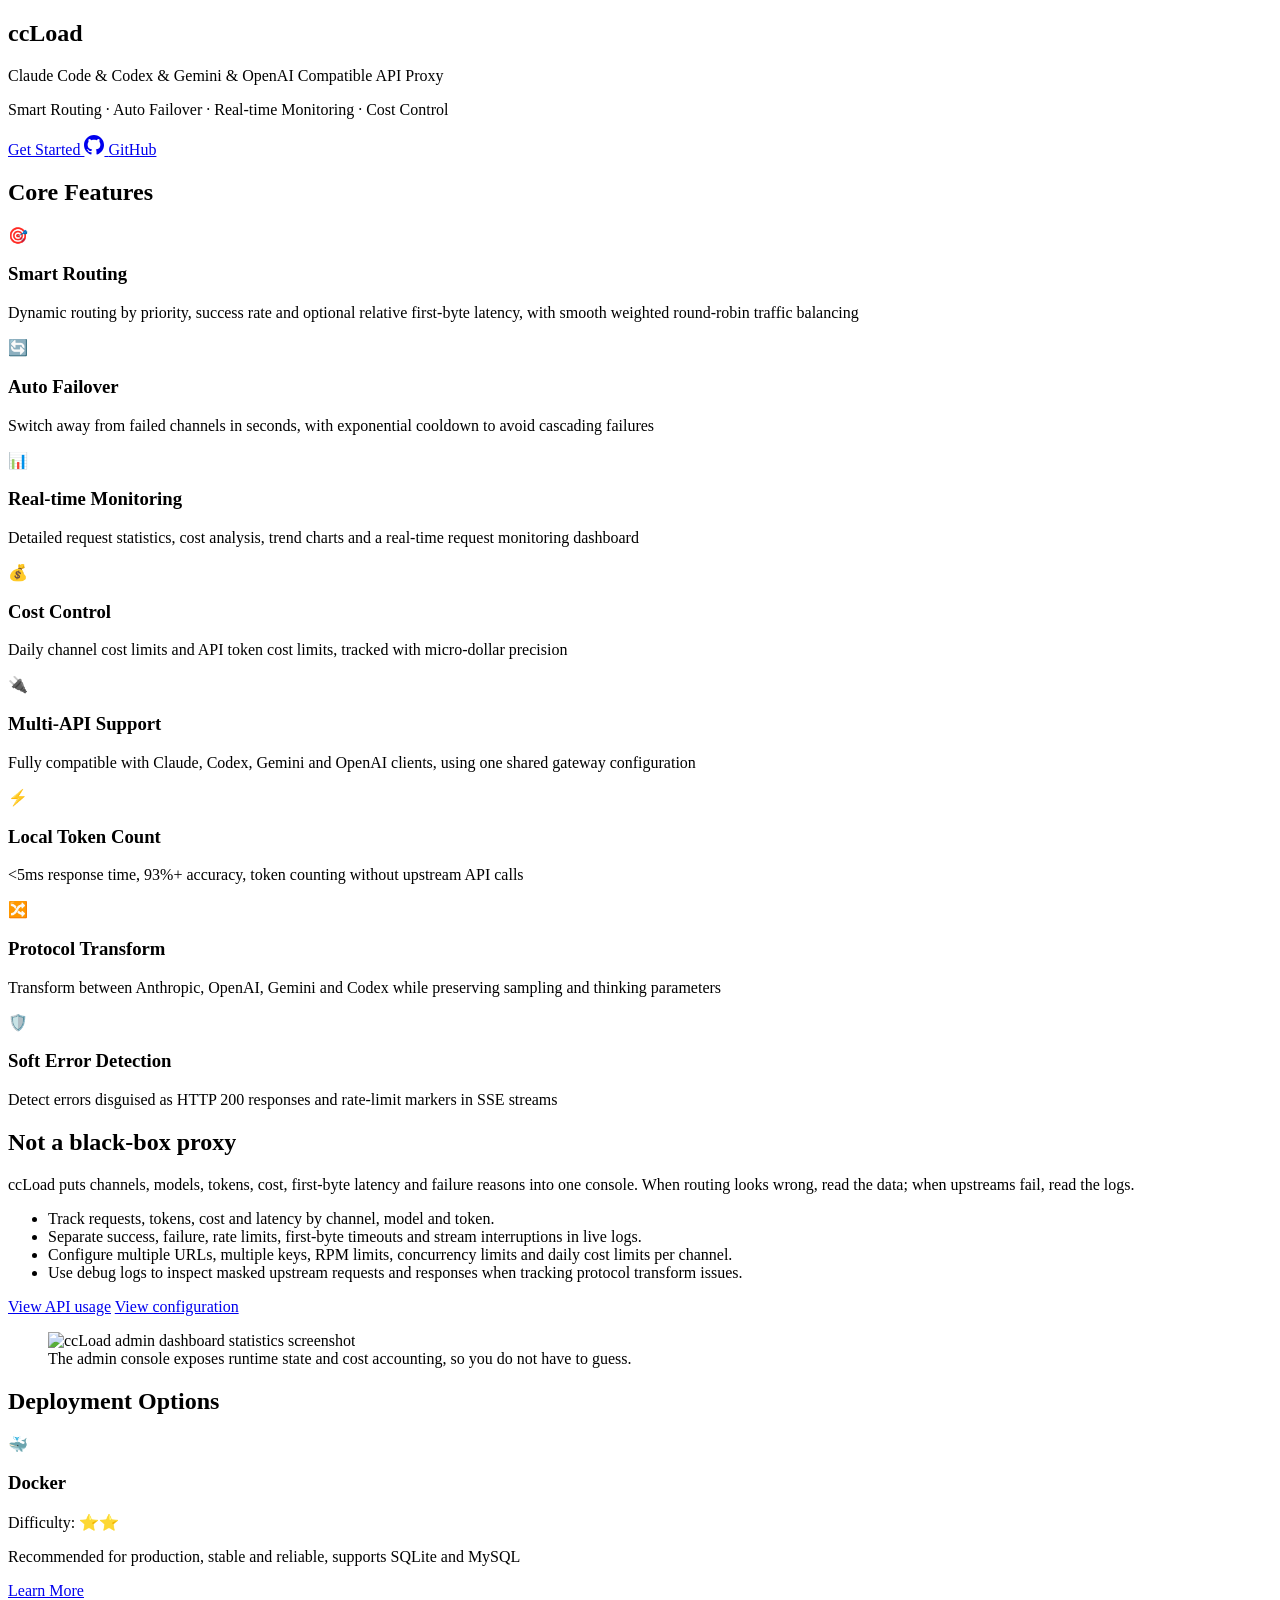
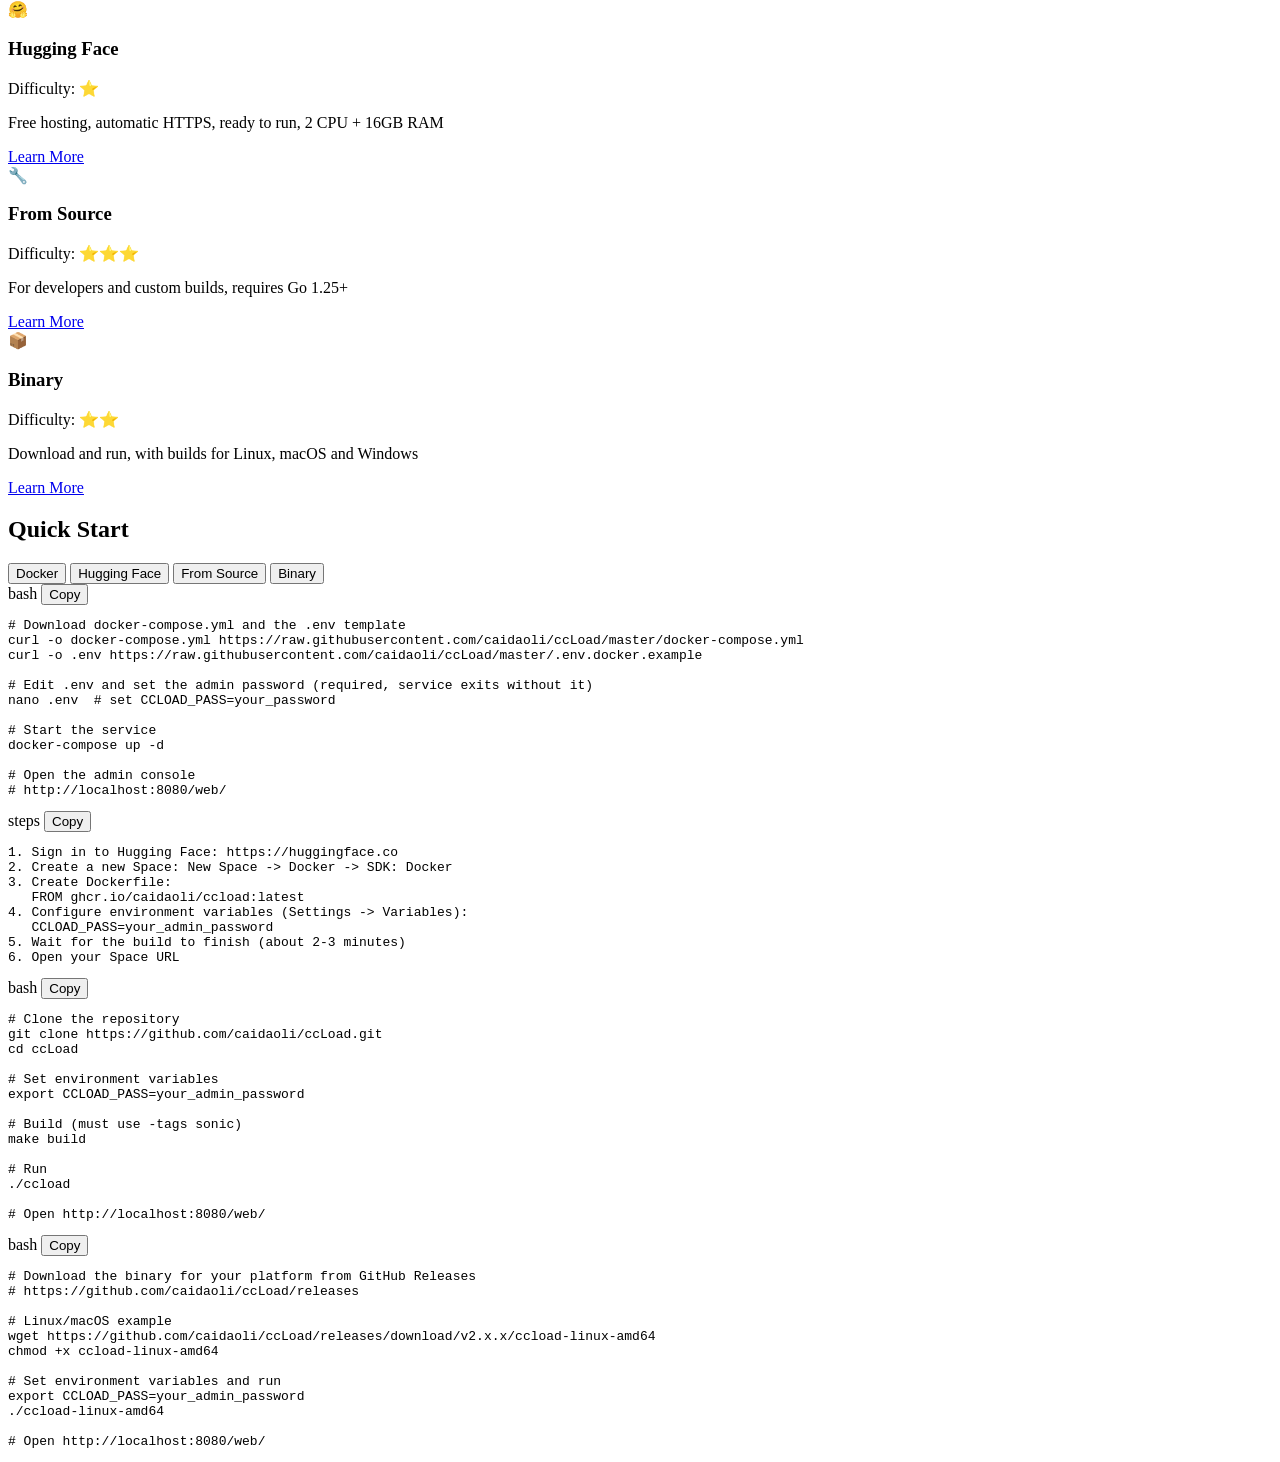
==== www/index.html @ e3bb2289 "fix(settings): improve TTFB configuration controls" ====
<!doctype html>
<html lang="en">
<head>
  <meta charset="utf-8">
  <meta name="viewport" content="width=device-width, initial-scale=1">
  <title data-i18n="www.home.meta.title">ccLoad - AI API Gateway for Claude Code, Codex, Gemini and OpenAI</title>
  <meta name="description" data-i18n-content="www.home.meta.description" content="ccLoad is a high-performance AI API gateway for Claude Code, Codex, Gemini and OpenAI-compatible clients with smart routing, automatic failover, real-time monitoring and cost control.">
  <link rel="icon" type="image/svg+xml" href="favicon.svg">
  <link rel="icon" type="image/x-icon" href="favicon.ico">
  <link rel="apple-touch-icon" href="apple-touch-icon.png">

  <!-- Theme bootstrap avoids a flash of the wrong theme. -->
  <script src="assets/js/theme-init.js?v=20260615-13"></script>

  <!-- Styles -->
  <link rel="stylesheet" href="assets/css/www.css?v=breathe-v2-20260615-13">

  <!-- Locale bundles + i18n -->
  <script defer src="assets/locales/zh-CN.js?v=20260615-13"></script>
  <script defer src="assets/locales/en.js?v=20260615-13"></script>
  <script defer src="assets/js/i18n.js?v=20260615-13"></script>

  <!-- Scripts -->
  <script defer src="assets/js/nav.js?v=20260615-13"></script>
  <script defer src="assets/js/www.js?v=20260615-13"></script>
</head>
<body class="www-page www-home">
  <!-- Navigation is generated by nav.js. -->

  <!-- Hero -->
  <section class="www-hero">
    <div class="www-hero-content">
      <h1 class="www-hero-title" data-i18n="www.home.hero.title">ccLoad</h1>
      <p class="www-hero-subtitle" data-i18n="www.home.hero.subtitle">
        Claude Code & Codex & Gemini & OpenAI Compatible API Proxy
      </p>
      <p class="www-hero-subtitle" data-i18n="www.home.hero.description">
        Smart Routing · Auto Failover · Real-time Monitoring · Cost Control
      </p>
      <div class="www-hero-actions">
        <a href="#quickstart" class="www-btn www-btn-primary" data-i18n="www.home.hero.getStarted">
          Get Started
        </a>
        <a href="https://github.com/caidaoli/ccLoad" target="_blank" rel="noopener" class="www-btn www-btn-secondary">
          <svg width="20" height="20" viewBox="0 0 24 24" fill="currentColor">
            <path d="M12 0c-6.626 0-12 5.373-12 12 0 5.302 3.438 9.8 8.207 11.387.599.111.793-.261.793-.577v-2.234c-3.338.726-4.033-1.416-4.033-1.416-.546-1.387-1.333-1.756-1.333-1.756-1.089-.745.083-.729.083-.729 1.205.084 1.839 1.237 1.839 1.237 1.07 1.834 2.807 1.304 3.492.997.107-.775.418-1.305.762-1.604-2.665-.305-5.467-1.334-5.467-5.931 0-1.311.469-2.381 1.236-3.221-.124-.303-.535-1.524.117-3.176 0 0 1.008-.322 3.301 1.23.957-.266 1.983-.399 3.003-.404 1.02.005 2.047.138 3.006.404 2.291-1.552 3.297-1.23 3.297-1.23.653 1.653.242 2.874.118 3.176.77.84 1.235 1.911 1.235 3.221 0 4.609-2.807 5.624-5.479 5.921.43.372.823 1.102.823 2.222v3.293c0 .319.192.694.801.576 4.765-1.589 8.199-6.086 8.199-11.386 0-6.627-5.373-12-12-12z"/>
          </svg>
          <span data-i18n="www.home.hero.viewGithub">GitHub</span>
        </a>
      </div>
    </div>
  </section>

  <!-- Core features -->
  <section class="www-section">
    <div class="www-container">
      <h2 class="www-section-title" data-i18n="www.home.features.title">Core Features</h2>
      <div class="www-feature-grid">
        <!-- Smart routing -->
        <div class="www-feature-card">
          <span class="www-feature-icon">🎯</span>
          <h3 class="www-feature-title" data-i18n="www.home.features.routing.title">Smart Routing</h3>
          <p class="www-feature-desc" data-i18n="www.home.features.routing.desc">
            Dynamic routing by priority, success rate and optional relative first-byte latency, with smooth weighted round-robin traffic balancing
          </p>
        </div>

        <!-- Auto failover -->
        <div class="www-feature-card">
          <span class="www-feature-icon">🔄</span>
          <h3 class="www-feature-title" data-i18n="www.home.features.failover.title">Auto Failover</h3>
          <p class="www-feature-desc" data-i18n="www.home.features.failover.desc">
            Switch away from failed channels in seconds, with exponential cooldown to avoid cascading failures
          </p>
        </div>

        <!-- Real-time monitoring -->
        <div class="www-feature-card">
          <span class="www-feature-icon">📊</span>
          <h3 class="www-feature-title" data-i18n="www.home.features.monitoring.title">Real-time Monitoring</h3>
          <p class="www-feature-desc" data-i18n="www.home.features.monitoring.desc">
            Detailed request statistics, cost analysis, trend charts and a real-time request monitoring dashboard
          </p>
        </div>

        <!-- Cost control -->
        <div class="www-feature-card">
          <span class="www-feature-icon">💰</span>
          <h3 class="www-feature-title" data-i18n="www.home.features.cost.title">Cost Control</h3>
          <p class="www-feature-desc" data-i18n="www.home.features.cost.desc">
            Daily channel cost limits and API token cost limits, tracked with micro-dollar precision
          </p>
        </div>

        <!-- Multi-API compatibility -->
        <div class="www-feature-card">
          <span class="www-feature-icon">🔌</span>
          <h3 class="www-feature-title" data-i18n="www.home.features.multiapi.title">Multi-API Support</h3>
          <p class="www-feature-desc" data-i18n="www.home.features.multiapi.desc">
            Fully compatible with Claude, Codex, Gemini and OpenAI clients, using one shared gateway configuration
          </p>
        </div>

        <!-- Local token counting -->
        <div class="www-feature-card">
          <span class="www-feature-icon">⚡</span>
          <h3 class="www-feature-title" data-i18n="www.home.features.token.title">Local Token Count</h3>
          <p class="www-feature-desc" data-i18n="www.home.features.token.desc">
            &lt;5ms response time, 93%+ accuracy, token counting without upstream API calls
          </p>
        </div>

        <!-- Protocol transform -->
        <div class="www-feature-card">
          <span class="www-feature-icon">🔀</span>
          <h3 class="www-feature-title" data-i18n="www.home.features.protocol.title">Protocol Transform</h3>
          <p class="www-feature-desc" data-i18n="www.home.features.protocol.desc">
            Transform between Anthropic, OpenAI, Gemini and Codex while preserving sampling and thinking parameters
          </p>
        </div>

        <!-- Soft error detection -->
        <div class="www-feature-card">
          <span class="www-feature-icon">🛡️</span>
          <h3 class="www-feature-title" data-i18n="www.home.features.detection.title">Soft Error Detection</h3>
          <p class="www-feature-desc" data-i18n="www.home.features.detection.desc">
            Detect errors disguised as HTTP 200 responses and rate-limit markers in SSE streams
          </p>
        </div>
      </div>
    </div>
  </section>

  <!-- Admin console preview -->
  <section class="www-section" style="background: var(--color-bg-elevated);">
    <div class="www-container">
      <div class="www-split">
        <div>
          <div class="www-section-header">
            <h2 data-i18n="www.home.admin.title">Not a black-box proxy</h2>
            <p data-i18n="www.home.admin.desc">ccLoad puts channels, models, tokens, cost, first-byte latency and failure reasons into one console. When routing looks wrong, read the data; when upstreams fail, read the logs.</p>
          </div>
          <ul class="www-check-list">
            <li data-i18n="www.home.admin.item1">Track requests, tokens, cost and latency by channel, model and token.</li>
            <li data-i18n="www.home.admin.item2">Separate success, failure, rate limits, first-byte timeouts and stream interruptions in live logs.</li>
            <li data-i18n="www.home.admin.item3">Configure multiple URLs, multiple keys, RPM limits, concurrency limits and daily cost limits per channel.</li>
            <li data-i18n="www.home.admin.item4">Use debug logs to inspect masked upstream requests and responses when tracking protocol transform issues.</li>
          </ul>
          <div class="www-card-actions">
            <a href="usage.html" class="www-btn www-btn-primary" data-i18n="www.home.admin.usage">View API usage</a>
            <a href="config.html" class="www-btn www-btn-secondary" data-i18n="www.home.admin.config">View configuration</a>
          </div>
        </div>
        <figure class="www-media-frame">
          <img src="assets/images/ccload-dashboard.jpeg" data-i18n-alt="www.home.admin.imageAlt" alt="ccLoad admin dashboard statistics screenshot">
          <figcaption class="www-media-caption" data-i18n="www.home.admin.caption">The admin console exposes runtime state and cost accounting, so you do not have to guess.</figcaption>
        </figure>
      </div>
    </div>
  </section>

  <!-- Deployment options -->
  <section class="www-section">
    <div class="www-container">
      <h2 class="www-section-title" data-i18n="www.home.deployment.title">Deployment Options</h2>
      <div class="www-deployment-grid">
        <!-- Docker -->
        <div class="www-deployment-card">
          <span class="www-deployment-icon">🐳</span>
          <h3 class="www-deployment-title" data-i18n="www.home.deployment.docker.title">Docker</h3>
          <span class="www-deployment-difficulty" data-i18n="www.home.deployment.docker.difficulty">Difficulty: ⭐⭐</span>
          <p class="www-deployment-desc" data-i18n="www.home.deployment.docker.desc">
            Recommended for production, stable and reliable, supports SQLite and MySQL
          </p>
          <a href="install.html#docker" class="www-btn www-btn-primary" data-i18n="www.home.deployment.docker.learnMore">
            Learn More
          </a>
        </div>

        <!-- Hugging Face -->
        <div class="www-deployment-card">
          <span class="www-deployment-icon">🤗</span>
          <h3 class="www-deployment-title" data-i18n="www.home.deployment.hf.title">Hugging Face</h3>
          <span class="www-deployment-difficulty" data-i18n="www.home.deployment.hf.difficulty">Difficulty: ⭐</span>
          <p class="www-deployment-desc" data-i18n="www.home.deployment.hf.desc">
            Free hosting, automatic HTTPS, ready to run, 2 CPU + 16GB RAM
          </p>
          <a href="install.html#huggingface" class="www-btn www-btn-primary" data-i18n="www.home.deployment.hf.learnMore">
            Learn More
          </a>
        </div>

        <!-- Source build -->
        <div class="www-deployment-card">
          <span class="www-deployment-icon">🔧</span>
          <h3 class="www-deployment-title" data-i18n="www.home.deployment.source.title">From Source</h3>
          <span class="www-deployment-difficulty" data-i18n="www.home.deployment.source.difficulty">Difficulty: ⭐⭐⭐</span>
          <p class="www-deployment-desc" data-i18n="www.home.deployment.source.desc">
            For developers and custom builds, requires Go 1.25+
          </p>
          <a href="install.html#source" class="www-btn www-btn-primary" data-i18n="www.home.deployment.source.learnMore">
            Learn More
          </a>
        </div>

        <!-- Binary download -->
        <div class="www-deployment-card">
          <span class="www-deployment-icon">📦</span>
          <h3 class="www-deployment-title" data-i18n="www.home.deployment.binary.title">Binary</h3>
          <span class="www-deployment-difficulty" data-i18n="www.home.deployment.binary.difficulty">Difficulty: ⭐⭐</span>
          <p class="www-deployment-desc" data-i18n="www.home.deployment.binary.desc">
            Download and run, with builds for Linux, macOS and Windows
          </p>
          <a href="install.html#binary" class="www-btn www-btn-primary" data-i18n="www.home.deployment.binary.learnMore">
            Learn More
          </a>
        </div>
      </div>
    </div>
  </section>

  <!-- Quick start -->
  <section class="www-section" id="quickstart">
    <div class="www-container">
      <h2 class="www-section-title" data-i18n="www.home.quickstart.title">Quick Start</h2>

      <div class="www-tabs">
        <div class="www-tab-list">
          <button class="www-tab-button active" data-i18n="www.home.quickstart.docker">Docker</button>
          <button class="www-tab-button" data-i18n="www.home.quickstart.hf">Hugging Face</button>
          <button class="www-tab-button" data-i18n="www.home.quickstart.source">From Source</button>
          <button class="www-tab-button" data-i18n="www.home.quickstart.binary">Binary</button>
        </div>

        <!-- Docker -->
        <div class="www-tab-panel active">
          <div class="www-code-block">
            <div class="www-code-header">
              <span class="www-code-lang">bash</span>
              <button class="www-code-copy" data-i18n="www.common.copy">Copy</button>
            </div>
            <div class="www-code-content">
              <pre><code># Download docker-compose.yml and the .env template
curl -o docker-compose.yml https://raw.githubusercontent.com/caidaoli/ccLoad/master/docker-compose.yml
curl -o .env https://raw.githubusercontent.com/caidaoli/ccLoad/master/.env.docker.example

# Edit .env and set the admin password (required, service exits without it)
nano .env  # set CCLOAD_PASS=your_password

# Start the service
docker-compose up -d

# Open the admin console
# http://localhost:8080/web/</code></pre>
            </div>
          </div>
        </div>

        <!-- Hugging Face -->
        <div class="www-tab-panel">
          <div class="www-code-block">
            <div class="www-code-header">
              <span class="www-code-lang">steps</span>
              <button class="www-code-copy" data-i18n="www.common.copy">Copy</button>
            </div>
            <div class="www-code-content">
              <pre><code>1. Sign in to Hugging Face: https://huggingface.co
2. Create a new Space: New Space -> Docker -> SDK: Docker
3. Create Dockerfile:
   FROM ghcr.io/caidaoli/ccload:latest
4. Configure environment variables (Settings -> Variables):
   CCLOAD_PASS=your_admin_password
5. Wait for the build to finish (about 2-3 minutes)
6. Open your Space URL</code></pre>
            </div>
          </div>
        </div>

        <!-- Source build -->
        <div class="www-tab-panel">
          <div class="www-code-block">
            <div class="www-code-header">
              <span class="www-code-lang">bash</span>
              <button class="www-code-copy" data-i18n="www.common.copy">Copy</button>
            </div>
            <div class="www-code-content">
              <pre><code># Clone the repository
git clone https://github.com/caidaoli/ccLoad.git
cd ccLoad

# Set environment variables
export CCLOAD_PASS=your_admin_password

# Build (must use -tags sonic)
make build

# Run
./ccload

# Open http://localhost:8080/web/</code></pre>
            </div>
          </div>
        </div>

        <!-- Binary -->
        <div class="www-tab-panel">
          <div class="www-code-block">
            <div class="www-code-header">
              <span class="www-code-lang">bash</span>
              <button class="www-code-copy" data-i18n="www.common.copy">Copy</button>
            </div>
            <div class="www-code-content">
              <pre><code># Download the binary for your platform from GitHub Releases
# https://github.com/caidaoli/ccLoad/releases

# Linux/macOS example
wget https://github.com/caidaoli/ccLoad/releases/download/v2.x.x/ccload-linux-amd64
chmod +x ccload-linux-amd64

# Set environment variables and run
export CCLOAD_PASS=your_admin_password
./ccload-linux-amd64

# Open http://localhost:8080/web/</code></pre>
            </div>
          </div>
        </div>
      </div>
    </div>
  </section>

  <!-- Footer is generated by www.js. -->
</body>
</html>
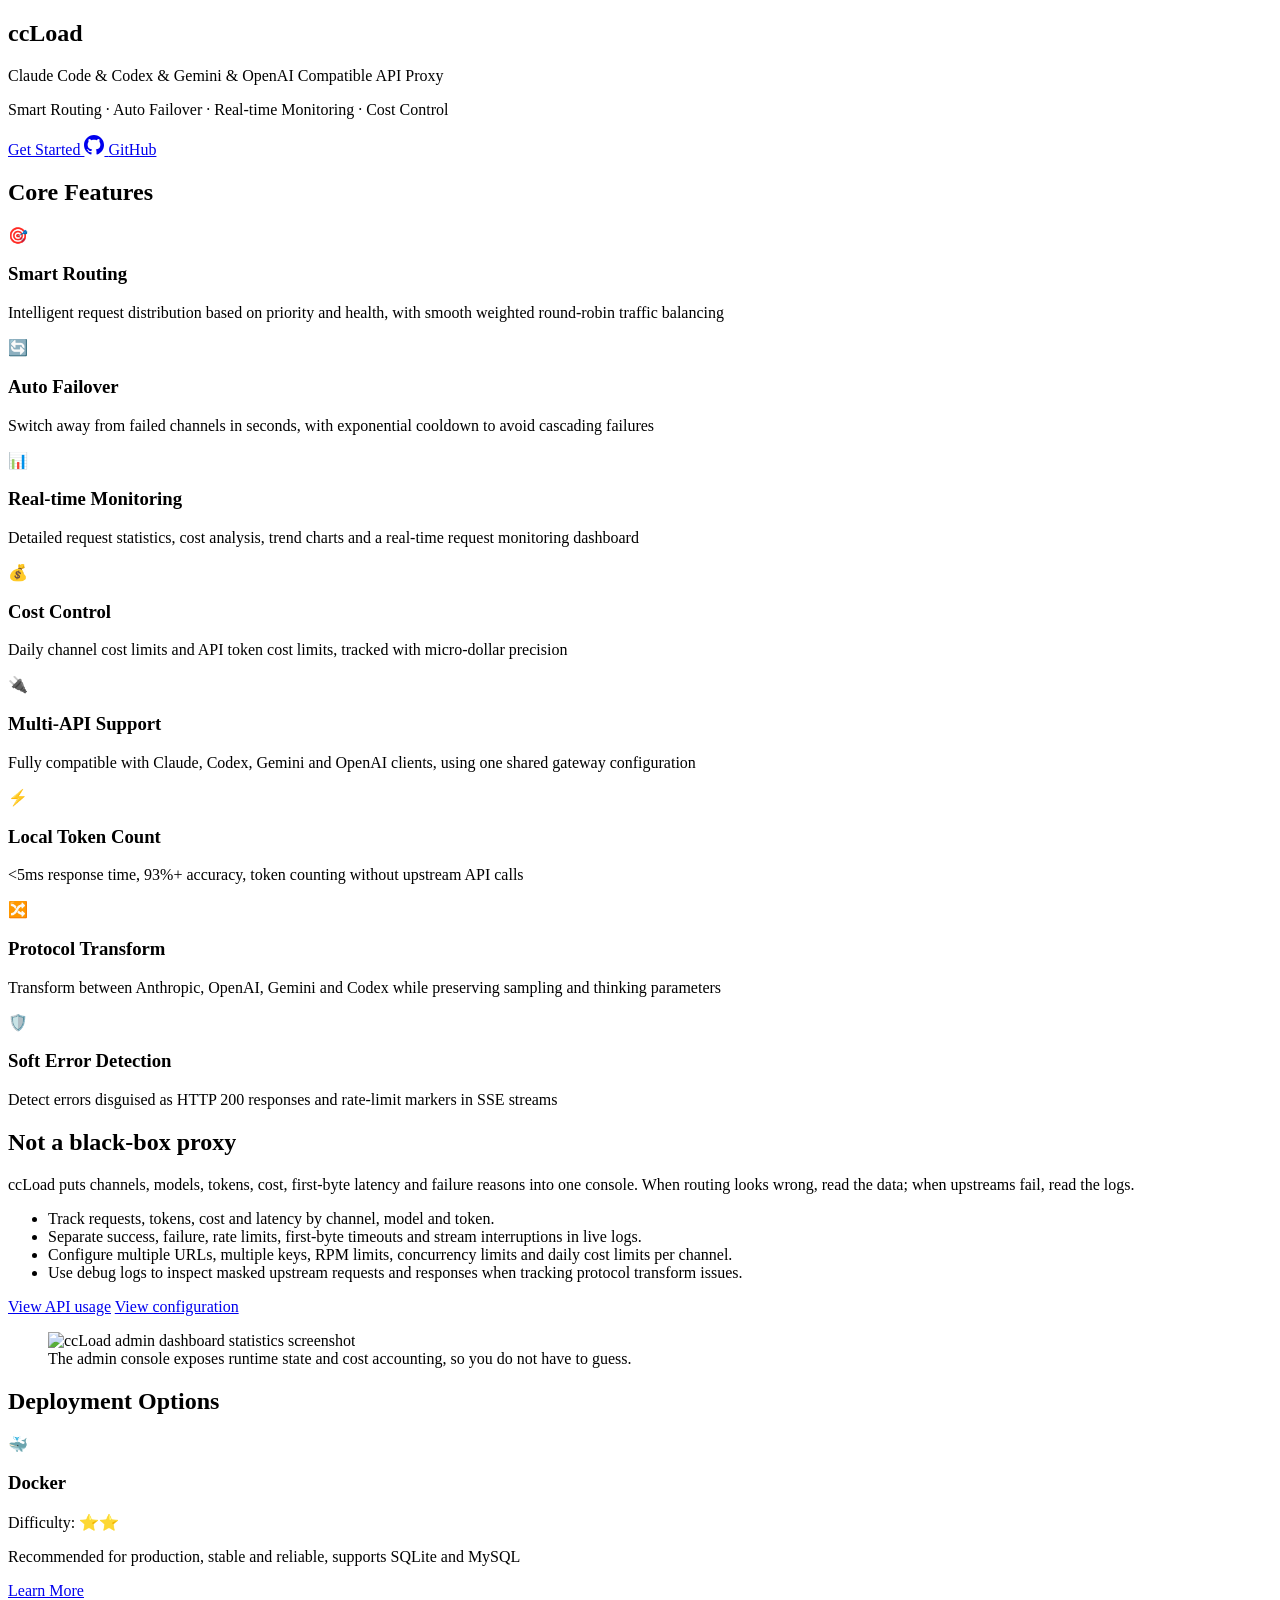
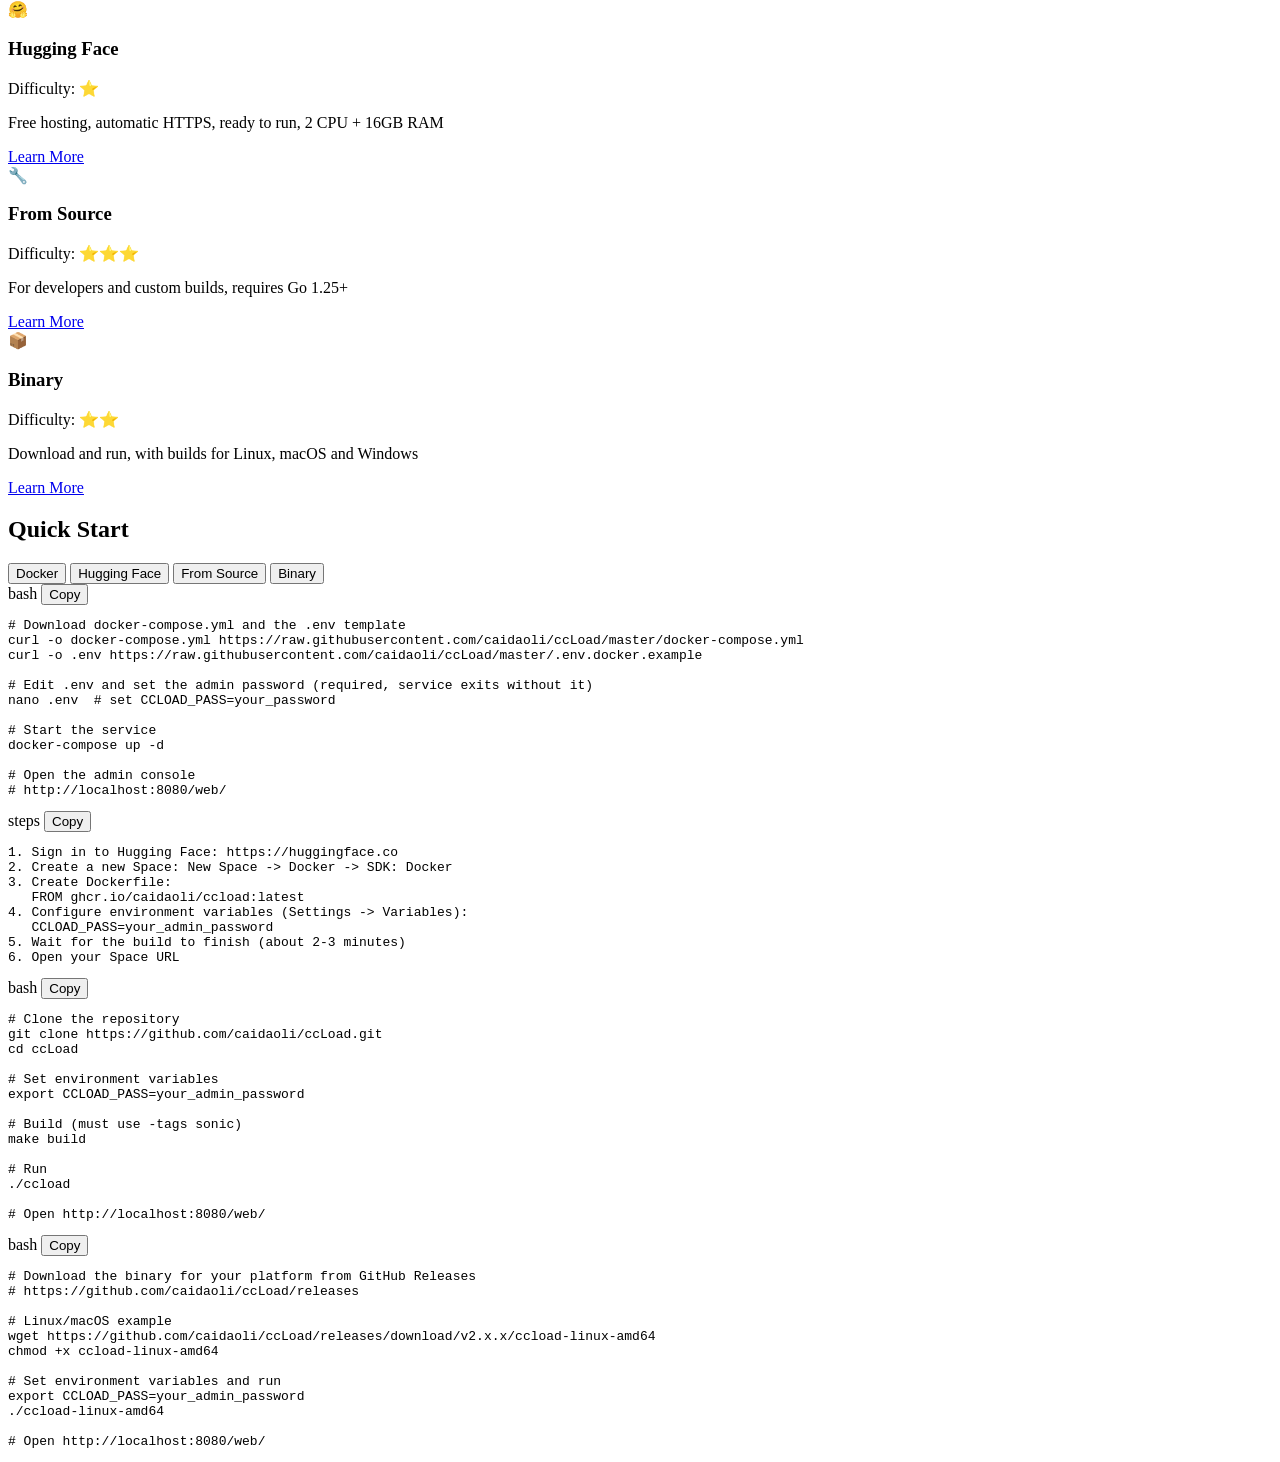
==== commit f8212e15: "fix: docker-compose.yml 密码插值导致 CCLOAD_PASS 被截断 根因：`CCLOAD_PASS=${CCLOAD_PASS:-your_admin_password}` " ====
--- a/www/index.html
+++ b/www/index.html
@@ -61,7 +61,7 @@
           <span class="www-feature-icon">🎯</span>
           <h3 class="www-feature-title" data-i18n="www.home.features.routing.title">Smart Routing</h3>
           <p class="www-feature-desc" data-i18n="www.home.features.routing.desc">
-            Dynamic routing by priority, success rate and optional relative first-byte latency, with smooth weighted round-robin traffic balancing
+            Intelligent request distribution based on priority and health, with smooth weighted round-robin traffic balancing
           </p>
         </div>
 
